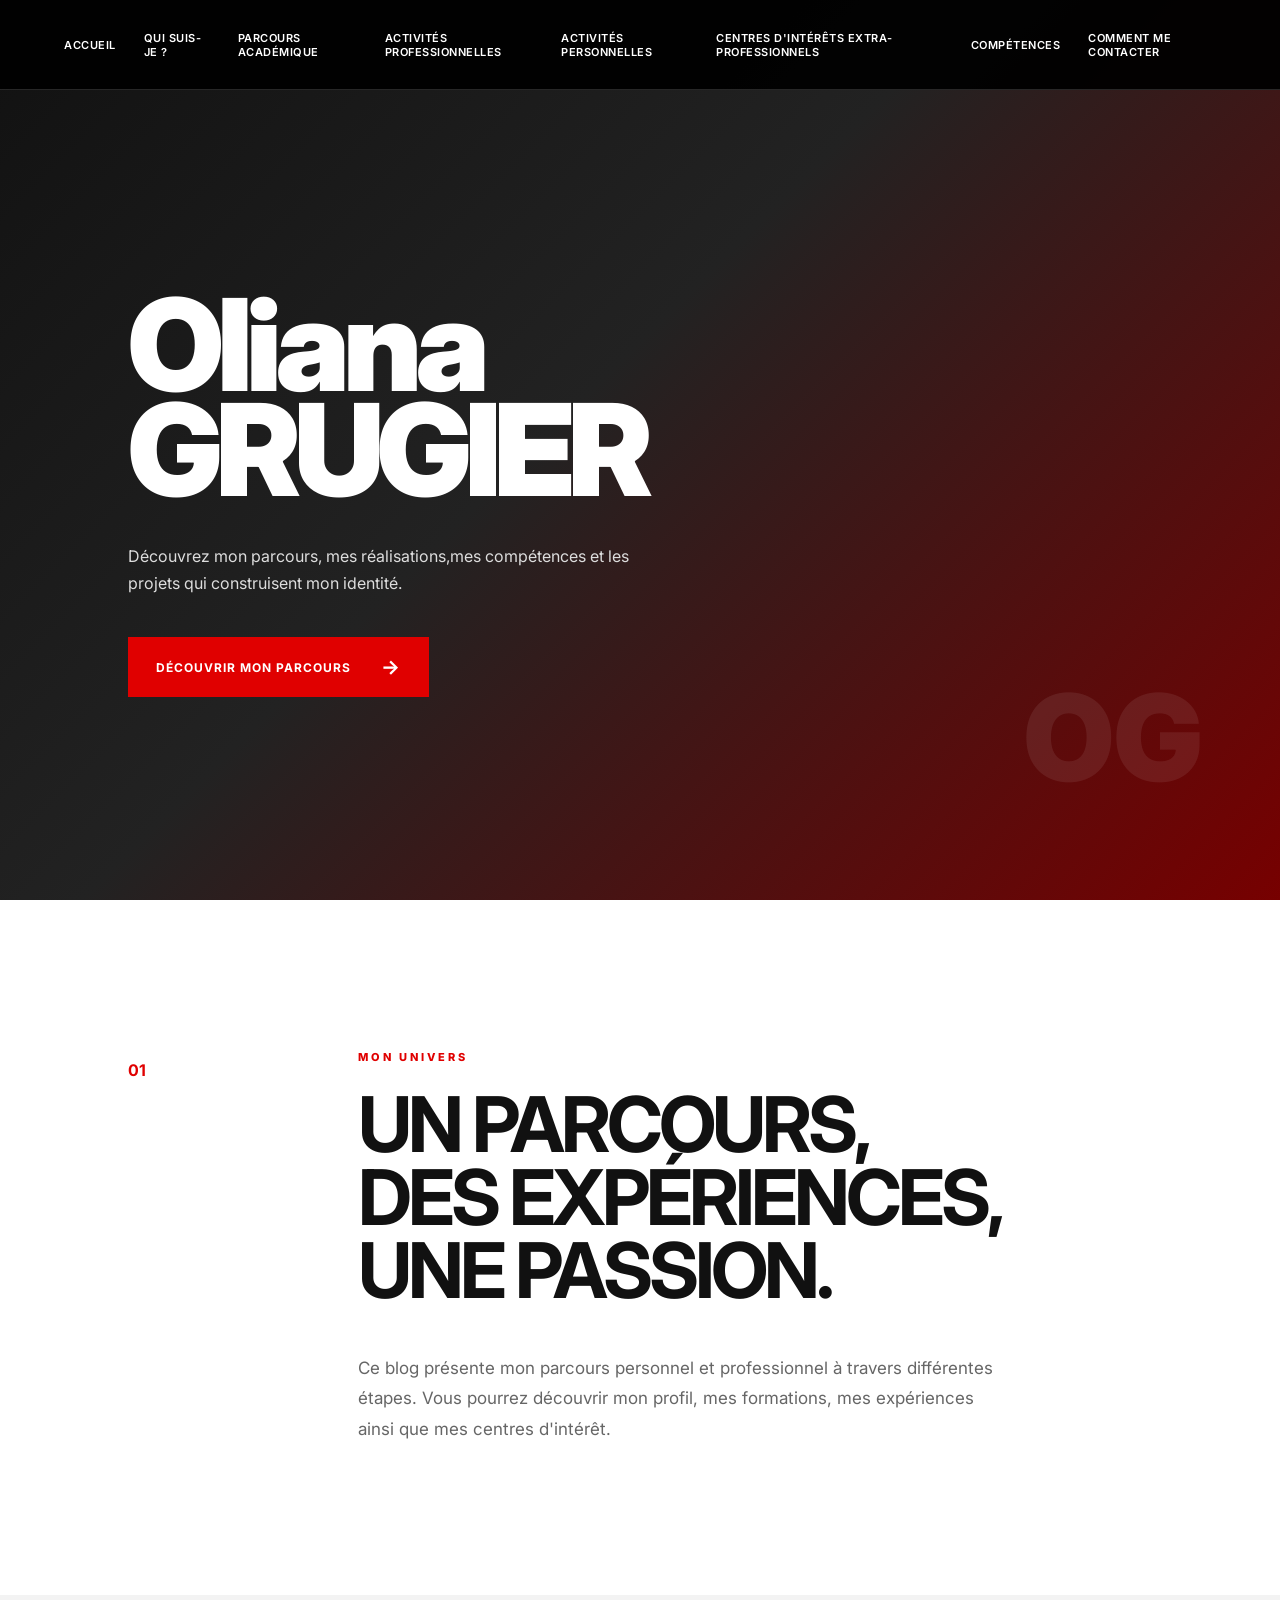
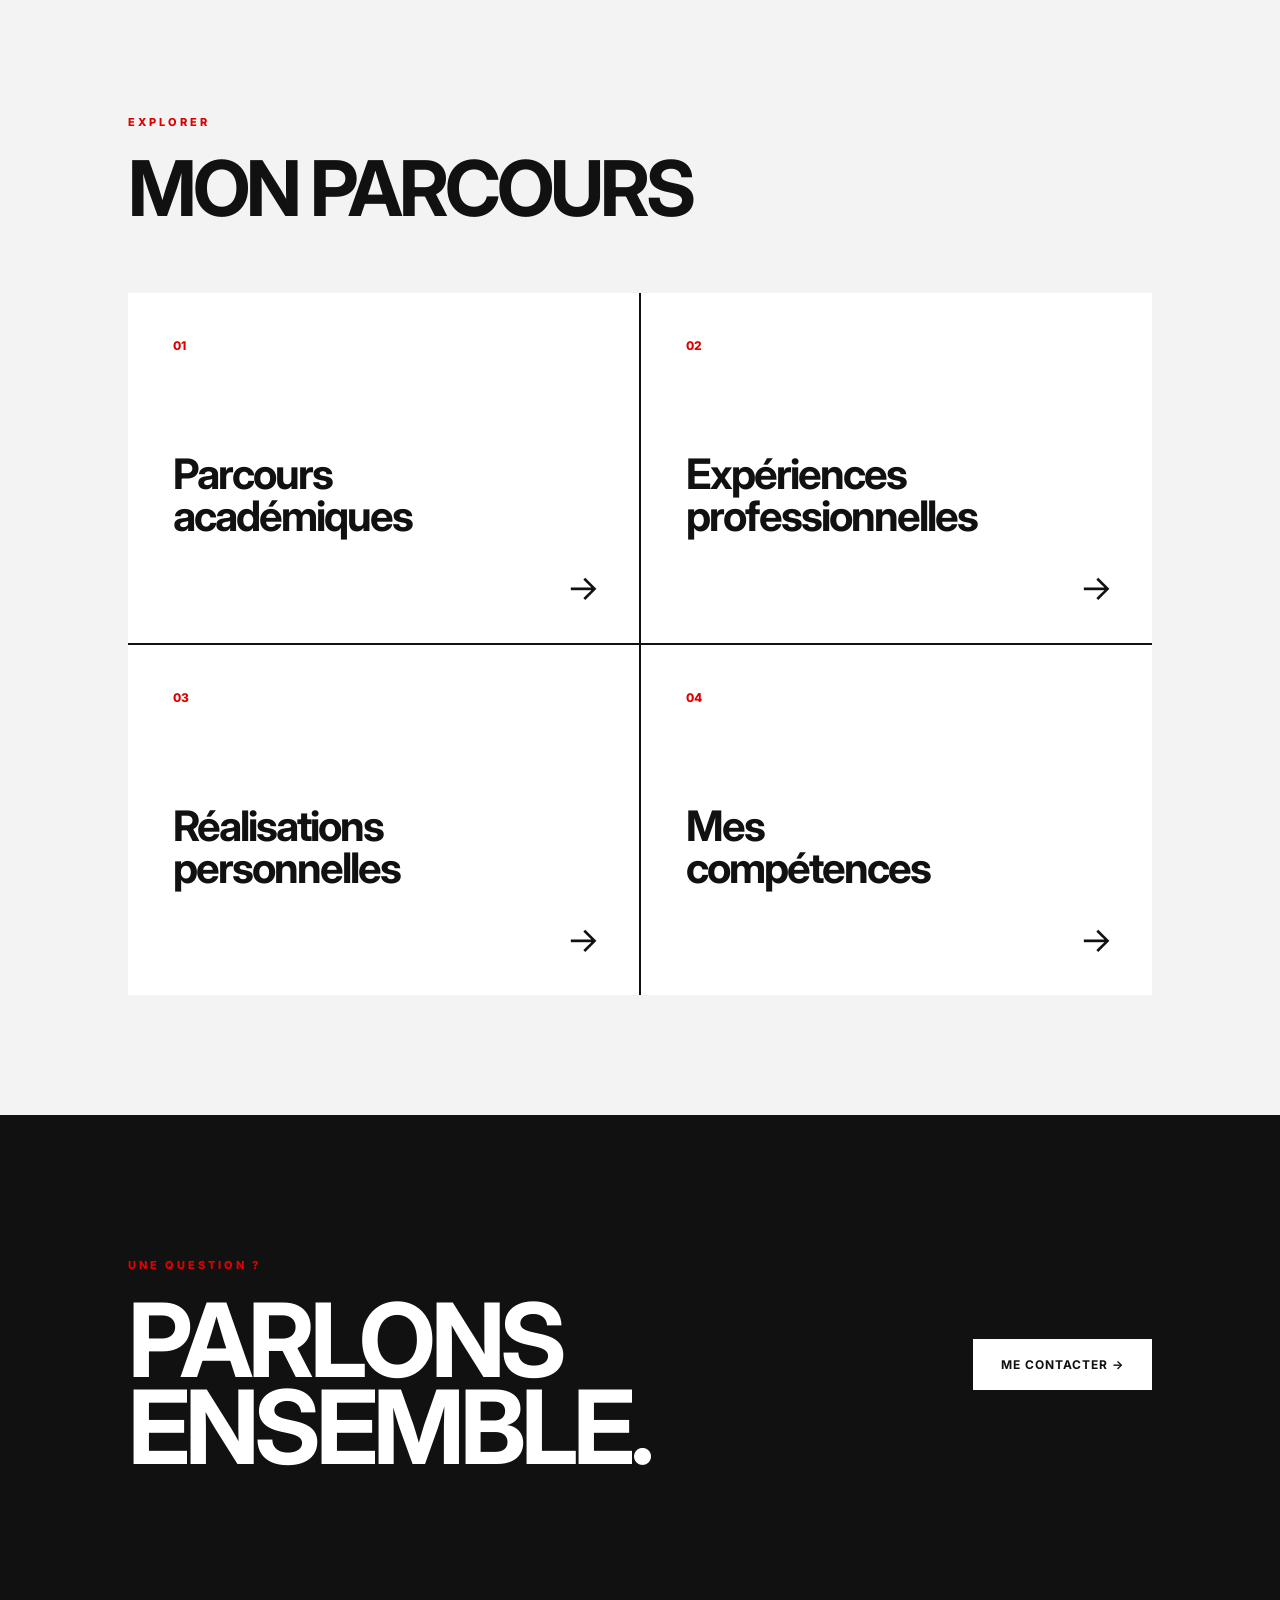
==== index.html @ 2ae7c136 "Rename Blog Oliana.html to index.html" ====
<!DOCTYPE html>
<html lang="fr">

<head>
    <meta charset="UTF-8">
    <meta name="viewport" content="width=device-width, initial-scale=1.0">

    <title>Accueil | Blog </title>

    <link rel="stylesheet" href="Blog.css">

    <link rel="preconnect" href="https://fonts.googleapis.com">
    <link rel="preconnect" href="https://fonts.gstatic.com" crossorigin>

    <link
        href="https://fonts.googleapis.com/css2?family=Inter:wght@300;400;500;600;700;800;900&display=swap"
        rel="stylesheet">
</head>

<body>

    <!-- =========================
         HEADER
    ========================== -->

    <header class="header">
        <nav class="navigation">

	<a href="Blog Oliana.html"> Accueil </a>        
	<a href="Qui suis-je.html">Qui suis-je ?</a>
	
        <a href="Parcours academique et realisations academiques.html"> Parcours académique </a>

        <a href="Activites professionnelles.html"> Activités professionnelles</a>

        <a href="Activites personnelles.html"> Activités personnelles </a>

        <a href="Centres d'interets extra-professionnels.html"> Centres d'intérêts extra-professionnels </a>

        <a href="Competences.html"> Compétences </a>

        <a href="Comment me contacter.html"> Comment me contacter </a>
        </nav>

        <button class="menu-button" onclick="toggleMenu()">
            ☰
        </button>

    </header>


    <!-- =========================
         MENU MOBILE
    ========================== -->

    <div class="mobile-menu" id="mobileMenu">

	<a href="Blog Oliana.html"> Accueil </a>        
	<a href="Qui suis-je.html">Qui suis-je ?</a>
	
        <a href="Parcours academique et realisations academiques.html"> Parcours académique </a>

        <a href="Activites professionnelles.html"> Activités professionnelles</a>

        <a href="Activites personnelles.html"> Activités personnelles </a>

        <a href="Centres d'interets extra-professionnels.html"> Centres d'intérêts extra-professionnels </a>

        <a href="Competences.html"> Compétences </a>

        <a href="Comment me contacter.html"> Comment me contacter </a>

    </div>


    <!-- =========================
         HERO
    ========================== -->

    <main>

        <section class="hero">

            <div class="hero-overlay"></div>

            <div class="hero-content">

                                    
                </p>

                <h1> Oliana <br> GRUGIER </h1>

                <p class="hero-description"> Découvrez mon parcours, mes réalisations,mes compétences et les projets qui construisent
                    mon identité. </p>

                <a href="Qui suis-je.html" class="button"> Découvrir mon parcours <span>→</span>
                </a>

            </div>

            <div class="hero-number"> OG </div>

        </section>


        <!-- =========================
             INTRODUCTION
        ========================== -->

        <section class="intro section">

            <div class="section-number"> 01 </div>

            <div class="intro-content">

                <p class="red-title"> MON UNIVERS </p>

                <h2> UN PARCOURS, <br> DES EXPÉRIENCES, <br> UNE PASSION. </h2>

                <p> Ce blog présente mon parcours personnel et professionnel à travers différentes étapes.
                    Vous pourrez découvrir mon profil, mes formations,
                    mes expériences ainsi que mes centres d'intérêt.
                </p>

            </div>

        </section>


        <!-- =========================
             CARTES
        ========================== -->

        <section class="cards-section">

            <div class="cards-header">

                <p class="red-title"> EXPLORER </p>

                <h2> MON PARCOURS </h2>

            </div>


            <div class="cards-grid">

                <a href="Parcours academique et realisations academiques.html" class="portfolio-card">

                    <div class="card-number"> 01 </div>

                    <h3> Parcours <br> académiques</h3>

                    <span class="card-arrow">
                        →
                    </span>

                </a>


                <a href="Activites professionnelles.html" class="portfolio-card">

                    <div class="card-number"> 02 </div>

                    <h3> Expériences <br> professionnelles </h3>

                    <span class="card-arrow">
                        →
                    </span>

                </a>


                <a href="Activites personnelles.html" class="portfolio-card">

                    <div class="card-number"> 03 </div>

                    <h3> Réalisations <br> personnelles </h3>

                    <span class="card-arrow">
                        →
                    </span>

                </a>


                <a href="Competences.html" class="portfolio-card">

                    <div class="card-number"> 04 </div>

                    <h3> Mes <br> compétences </h3>

                    <span class="card-arrow">
                        →
                    </span>

                </a>

            </div>

        </section>


        <!-- =========================
             CTA
        ========================== -->

        <section class="contact-banner">

            <div>

                <p class="red-title"> UNE QUESTION ? </p>

                <h2> PARLONS <br> ENSEMBLE.</h2>

            </div>

            <a href="Comment me contacter.html" class="button button-light"> Me contacter → </a>

        </section>

    </main>


    <!-- =========================
         FOOTER
    ========================== -->

  
    <script src="js/script.js"></script>

</body>
</html>
---- Blog.css ----
/* =====================================================
   RESET
===================================================== */

* {
    margin: 0;
    padding: 0;
    box-sizing: border-box;
}

html {
    scroll-behavior: smooth;
}

body {
    font-family: "Inter", Arial, sans-serif;
    background: #ffffff;
    color: #111111;
    overflow-x: hidden;
}

a {
    text-decoration: none;
    color: inherit;
}

button {
    font-family: inherit;
}


/* =====================================================
   HEADER
===================================================== */

.header {
    position: fixed;
    top: 0;
    left: 0;

    width: 100%;
    height: 90px;

    padding: 0 5%;

    display: flex;
    align-items: center;
    justify-content: space-between;

    background: rgba(0, 0, 0, 0.94);

    color: white;

    z-index: 1000;

    border-bottom: 1px solid rgba(255,255,255,0.15);
}


/* LOGO */

.logo a {
    display: flex;
    flex-direction: column;

    line-height: 1;
}

.logo-main {
    font-size: 24px;
    font-weight: 900;
    letter-spacing: 4px;
}

.logo-sub {
    margin-top: 5px;

    font-size: 9px;
    font-weight: 500;

    letter-spacing: 4px;

    color: #999;
}


/* NAVIGATION */

.navigation {
    display: flex;
    align-items: center;
    gap: 28px;
}

.navigation a {
    position: relative;

    font-size: 11px;
    font-weight: 600;

    text-transform: uppercase;
    letter-spacing: 0.5px;

    color: #fff;

    transition: 0.3s ease;
}

.navigation a::after {
    content: "";

    position: absolute;

    bottom: -8px;
    left: 0;

    width: 0;
    height: 2px;

    background: #e00000;

    transition: width 0.3s ease;
}

.navigation a:hover {
    color: #ddd;
}

.navigation a:hover::after {
    width: 100%;
}


/* =====================================================
   MOBILE MENU
===================================================== */

.menu-button {
    display: none;

    background: none;
    border: none;

    color: white;

    font-size: 25px;

    cursor: pointer;
}

.mobile-menu {
    display: none;
}


/* =====================================================
   HERO
===================================================== */

.hero {
    position: relative;

    height: 100vh;
    min-height: 700px;

    background:
        linear-gradient(
            90deg,
            rgba(0,0,0,0.85),
            rgba(0,0,0,0.35),
            rgba(0,0,0,0.15)
        ),
        url("../images/hero.jpg");

    background-size: cover;
    background-position: center;

    color: white;

    display: flex;
    align-items: center;

    padding: 0 10%;
}


/* si aucune image n'est encore disponible */

.hero-overlay {
    position: absolute;

    inset: 0;

    background:
        linear-gradient(
            135deg,
            #111 0%,
            #222 45%,
            #700 100%
        );

    z-index: 0;
}

.hero-content {
    position: relative;
    z-index: 2;

    max-width: 700px;

    padding-top: 90px;
}

.hero-small {
    color: #e00000;

    font-size: 12px;
    font-weight: 700;

    letter-spacing: 4px;

    margin-bottom: 25px;
}

.hero h1 {
    font-size: clamp(70px, 10vw, 150px);

    line-height: 0.82;

    font-weight: 900;

    letter-spacing: -7px;

    margin-bottom: 40px;
}

.hero-description {
    max-width: 520px;

    font-size: 16px;
    line-height: 1.7;

    color: #ddd;

    margin-bottom: 40px;
}


/* NUMERO */

.hero-number {
    position: absolute;

    right: 6%;
    bottom: 10%;

    font-size: 120px;

    font-weight: 900;

    color: rgba(255,255,255,0.08);

    z-index: 1;
}


/* =====================================================
   BUTTON
===================================================== */

.button {
    display: inline-flex;

    align-items: center;
    gap: 30px;

    padding: 18px 28px;

    background: #e00000;

    color: white;

    font-size: 12px;
    font-weight: 700;

    text-transform: uppercase;

    letter-spacing: 1px;

    transition: 0.3s ease;
}

.button:hover {
    background: white;
    color: #111;

    transform: translateX(5px);
}

.button span {
    font-size: 20px;
}


/* =====================================================
   SECTIONS
===================================================== */

.section {
    padding: 150px 10%;

}

.intro {
    display: grid;

    grid-template-columns: 150px 1fr;

    gap: 80px;

}

.section-number {
    font-size: 16px;

    font-weight: 700;

    color: #e00000;

    padding-top: 10px;
}

.red-title {
    color: #e00000;

    font-size: 11px;

    font-weight: 800;

    letter-spacing: 3px;

    margin-bottom: 25px;
}

.intro h2 {
    font-size: clamp(45px, 6vw, 90px);

    line-height: 0.95;

    letter-spacing: -4px;

    margin-bottom: 45px;
}

.intro p:not(.red-title) {
    max-width: 650px;

    font-size: 17px;

    line-height: 1.8;

    color: #666;
}


/* =====================================================
   CARDS
===================================================== */

.cards-section {
    padding: 120px 10%;

    background: #f3f3f3;
}

.cards-header {
    margin-bottom: 70px;
}

.cards-header h2 {
    font-size: clamp(45px, 6vw, 85px);

    line-height: 0.9;

    letter-spacing: -4px;
}


.cards-grid {
    display: grid;

    grid-template-columns: repeat(2, 1fr);

    gap: 2px;

    background: #111;
}


.portfolio-card {
    position: relative;

    min-height: 350px;

    padding: 45px;

    background: white;

    overflow: hidden;

    transition: 0.4s ease;
}

.portfolio-card::before {
    content: "";

    position: absolute;

    left: 0;
    bottom: 0;

    width: 100%;
    height: 0;

    background: #e00000;

    transition: 0.4s ease;

    z-index: 0;
}

.portfolio-card:hover::before {
    height: 100%;
}

.portfolio-card:hover {
    color: white;
}

.card-number,
.portfolio-card h3,
.card-arrow {
    position: relative;
    z-index: 1;
}

.card-number {
    font-size: 12px;

    color: #e00000;

    font-weight: 800;

    margin-bottom: 100px;
}

.portfolio-card h3 {
    font-size: 42px;

    line-height: 1;

    letter-spacing: -2px;
}

.card-arrow {
    position: absolute;

    right: 40px;
    bottom: 35px;

    font-size: 35px;
}


/* =====================================================
   CONTACT BANNER
===================================================== */

.contact-banner {
    min-height: 500px;

    padding: 100px 10%;

    background: #111;

    color: white;

    display: flex;

    justify-content: space-between;
    align-items: center;
}

.contact-banner h2 {
    font-size: clamp(55px, 8vw, 110px);

    line-height: 0.85;

    letter-spacing: -5px;
}

.button-light {
    background: white;

    color: #111;
}

.button-light:hover {
    background: #e00000;

    color: white;
}


/* =====================================================
   FOOTER
===================================================== */

footer {
    min-height: 130px;

    padding: 40px 10%;

    background: #050505;

    color: white;

    display: flex;

    justify-content: space-between;
    align-items: center;
}

.footer-logo {
    font-weight: 900;

    letter-spacing: 4px;
}

footer p {
    color: #777;

    font-size: 12px;
}


/* =====================================================
   PAGE INTERNE
===================================================== */

.inner-page {
    padding-top: 90px;
}


/* HERO PAGE INTERNE */

.page-hero {
    min-height: 500px;

    padding: 120px 10%;

    background: #111;

    color: white;

    display: flex;

    flex-direction: column;

    justify-content: center;
}

.page-hero .red-title {
    margin-bottom: 30px;
}

.page-hero h1 {
    max-width: 1100px;

    font-size: clamp(50px, 8vw, 120px);

    line-height: 0.9;

    letter-spacing: -5px;
}


/* CONTENU PAGE */

.page-content {
    padding: 120px 10%;

    max-width: 1400px;

    margin: auto;
}

.page-content h2 {
    font-size: 50px;

    margin-bottom: 30px;

    letter-spacing: -2px;
}

.page-content p {
    max-width: 850px;

    font-size: 17px;

    line-height: 1.8;

    color: #555;

    margin-bottom: 25px;
}


/* =====================================================
   TIMELINE
===================================================== */

.timeline {
    margin-top: 70px;

    border-left: 2px solid #ddd;

    padding-left: 40px;
}

.timeline-item {
    position: relative;

    margin-bottom: 70px;
}

.timeline-item::before {
    content: "";

    position: absolute;

    left: -49px;
    top: 5px;

    width: 15px;
    height: 15px;

    background: #e00000;

    border-radius: 50%;
}

.timeline-year {
    color: #e00000;

    font-size: 13px;

    font-weight: 800;

    letter-spacing: 2px;

    margin-bottom: 10px;
}

.timeline-item h3 {
    font-size: 30px;

    margin-bottom: 10px;
}


/* =====================================================
   COMPETENCES
===================================================== */

.skills {
    display: grid;

    grid-template-columns: repeat(2, 1fr);

    gap: 50px;

    margin-top: 60px;
}

.skill {
    padding: 30px;

    border: 1px solid #ddd;
}

.skill-header {
    display: flex;

    justify-content: space-between;

    margin-bottom: 15px;
}

.skill-name {
    font-weight: 700;
}

.skill-percent {
    color: #e00000;
}

.skill-bar {
    width: 100%;
    height: 11px;

    background: #ddd;
}

.skill-progress {
    height: 100%;

    background: #e00000;
}


/* =====================================================
   CONTACT
===================================================== */

.contact-list {
    margin-top: 60px;
}

.contact-item {
    padding: 35px 0;

    border-bottom: 1px solid #ddd;
}

.contact-item span {
    display: block;

    color: #e00000;

    font-size: 11px;

    font-weight: 800;

    letter-spacing: 2px;

    margin-bottom: 10px;
}

.contact-item a,
.contact-item p {
    font-size: 25px;

    color: #111;
}


/* =====================================================
   BOUTON RETOUR
===================================================== */

.back-home {
    display: inline-flex;

    align-items: center;

    gap: 15px;

    margin-top: 50px;

    color: #111;

    font-size: 12px;

    font-weight: 800;

    text-transform: uppercase;

    letter-spacing: 1px;

    transition: 0.3s;
}

.back-home:hover {
    color: #e00000;

    transform: translateX(-5px);
}


/* =====================================================
   RESPONSIVE
===================================================== */

@media (max-width: 1100px) {

    .navigation {
        display: none;
    }

    .menu-button {
        display: block;
    }

    .mobile-menu {
        position: fixed;

        top: 90px;
        left: 0;

        width: 100%;

        background: #111;

        z-index: 999;

        padding: 30px;

        display: none;

        flex-direction: column;
    }

    .mobile-menu.active {
        display: flex;
    }

    .mobile-menu a {
        padding: 18px 0;

        color: white;

        border-bottom: 1px solid #333;

        text-transform: uppercase;

        font-size: 13px;

        font-weight: 600;
    }

    .intro {
        grid-template-columns: 1fr;

        gap: 20px;
    }
}


@media (max-width: 700px) {

    .header {
        height: 75px;

        padding: 0 25px;
    }

    .logo-main {
        font-size: 19px;
    }

    .hero {
        min-height: 650px;

        padding: 0 25px;
    }

    .hero h1 {
        font-size: 70px;

        letter-spacing: -4px;
    }

    .hero-number {
        display: none;
    }

    .section {
        padding: 90px 25px;
    }

    .intro h2,
    .cards-header h2 {
        letter-spacing: -2px;
    }

    .cards-section {
        padding: 80px 25px;
    }

    .cards-grid {
        grid-template-columns: 1fr;
    }

    .portfolio-card {
        min-height: 300px;
    }

    .portfolio-card h3 {
        font-size: 35px;
    }

    .contact-banner {
        padding: 80px 25px;

        flex-direction: column;

        align-items: flex-start;

        gap: 50px;
    }

    footer {
        padding: 35px 25px;

        flex-direction: column;

        align-items: flex-start;

        gap: 20px;
    }

    .page-hero {
        padding: 100px 25px;
    }

    .page-content {
        padding: 80px 25px;
    }

    .skills {
        grid-template-columns: 1fr;
    }

}






/* Le conteneur des passions */
.skills {
    display: flex;
    flex-direction: column;
    width: 100%;
    max-width: none;
    gap: 30px;
    box-sizing: border-box;
}

/* Chaque encadré prend toute la largeur disponible */
.skills .skill {
    width: 100%;
    max-width: none;
    flex: 0 0 100%;
    box-sizing: border-box;
}

/* Le texte utilise toute la largeur du cadre */
.skills .skill p {
    width: 100%;
    max-width: none;
    box-sizing: border-box;
}
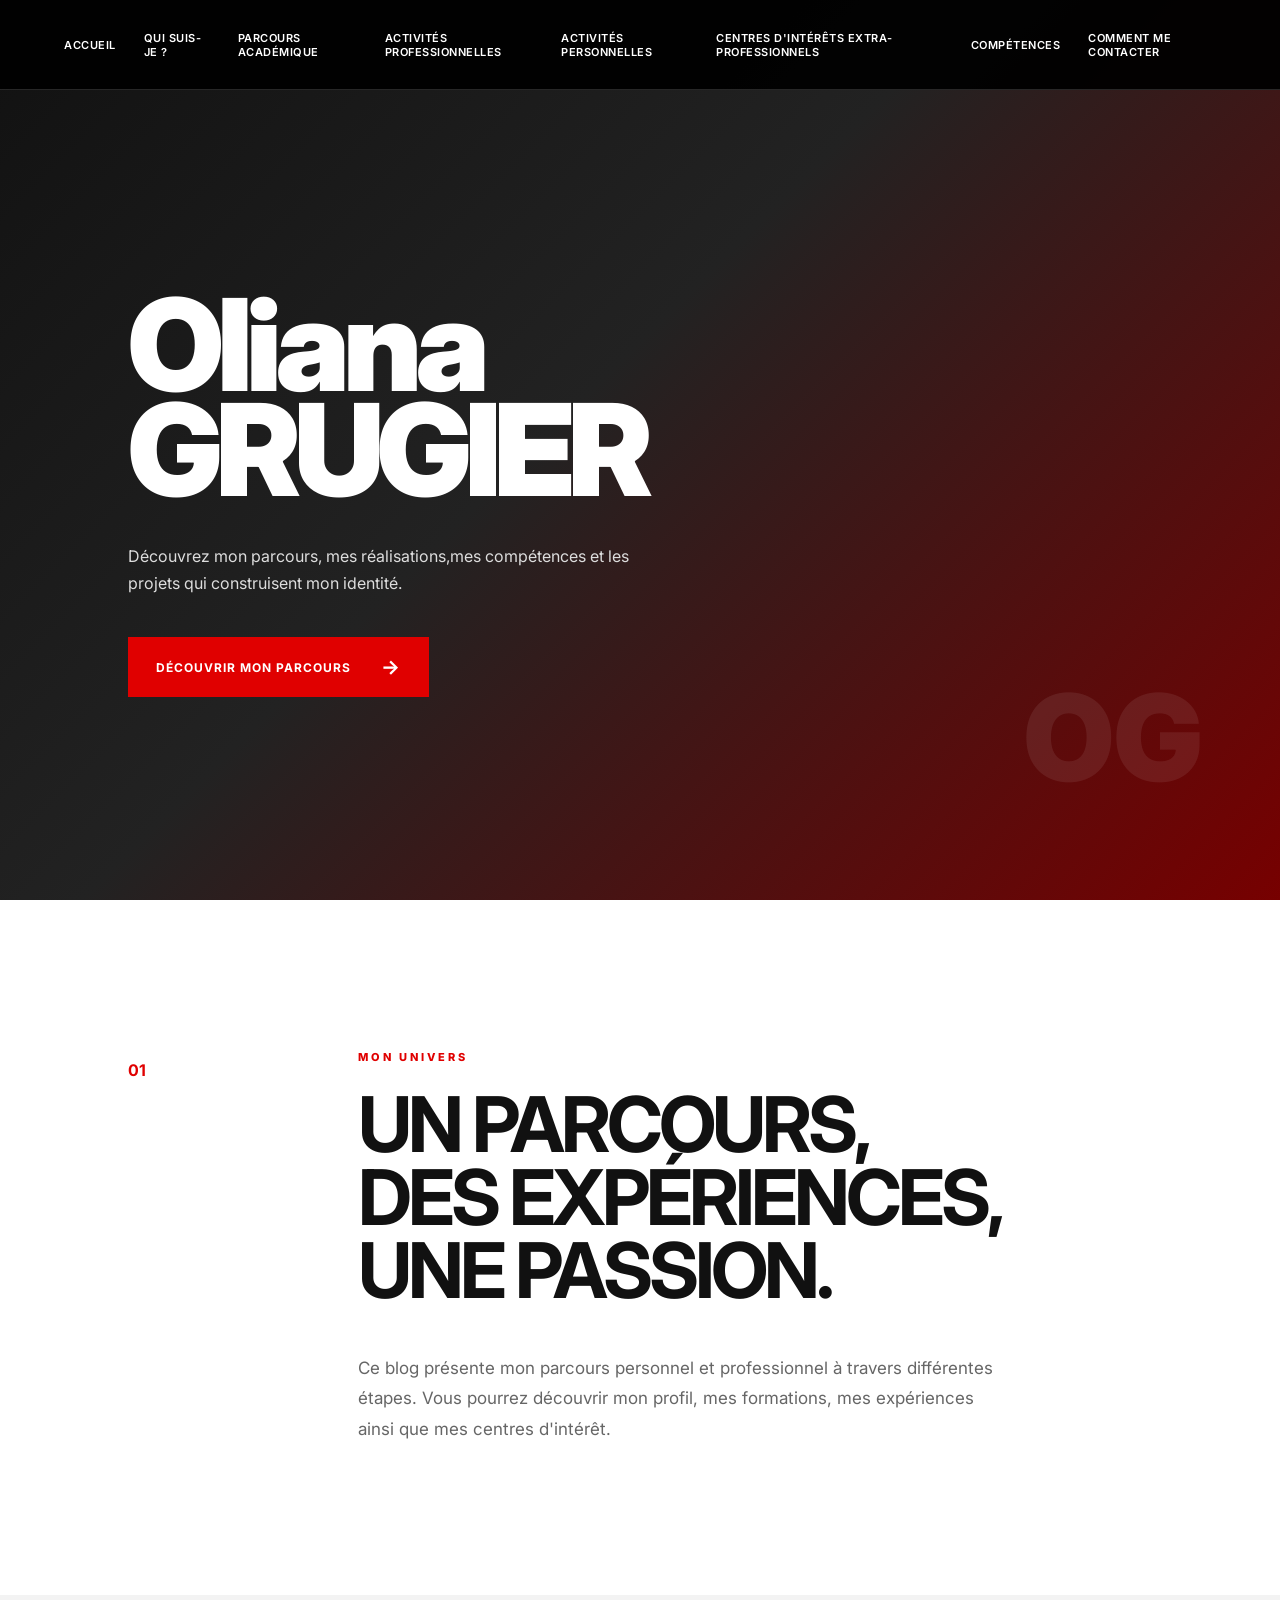
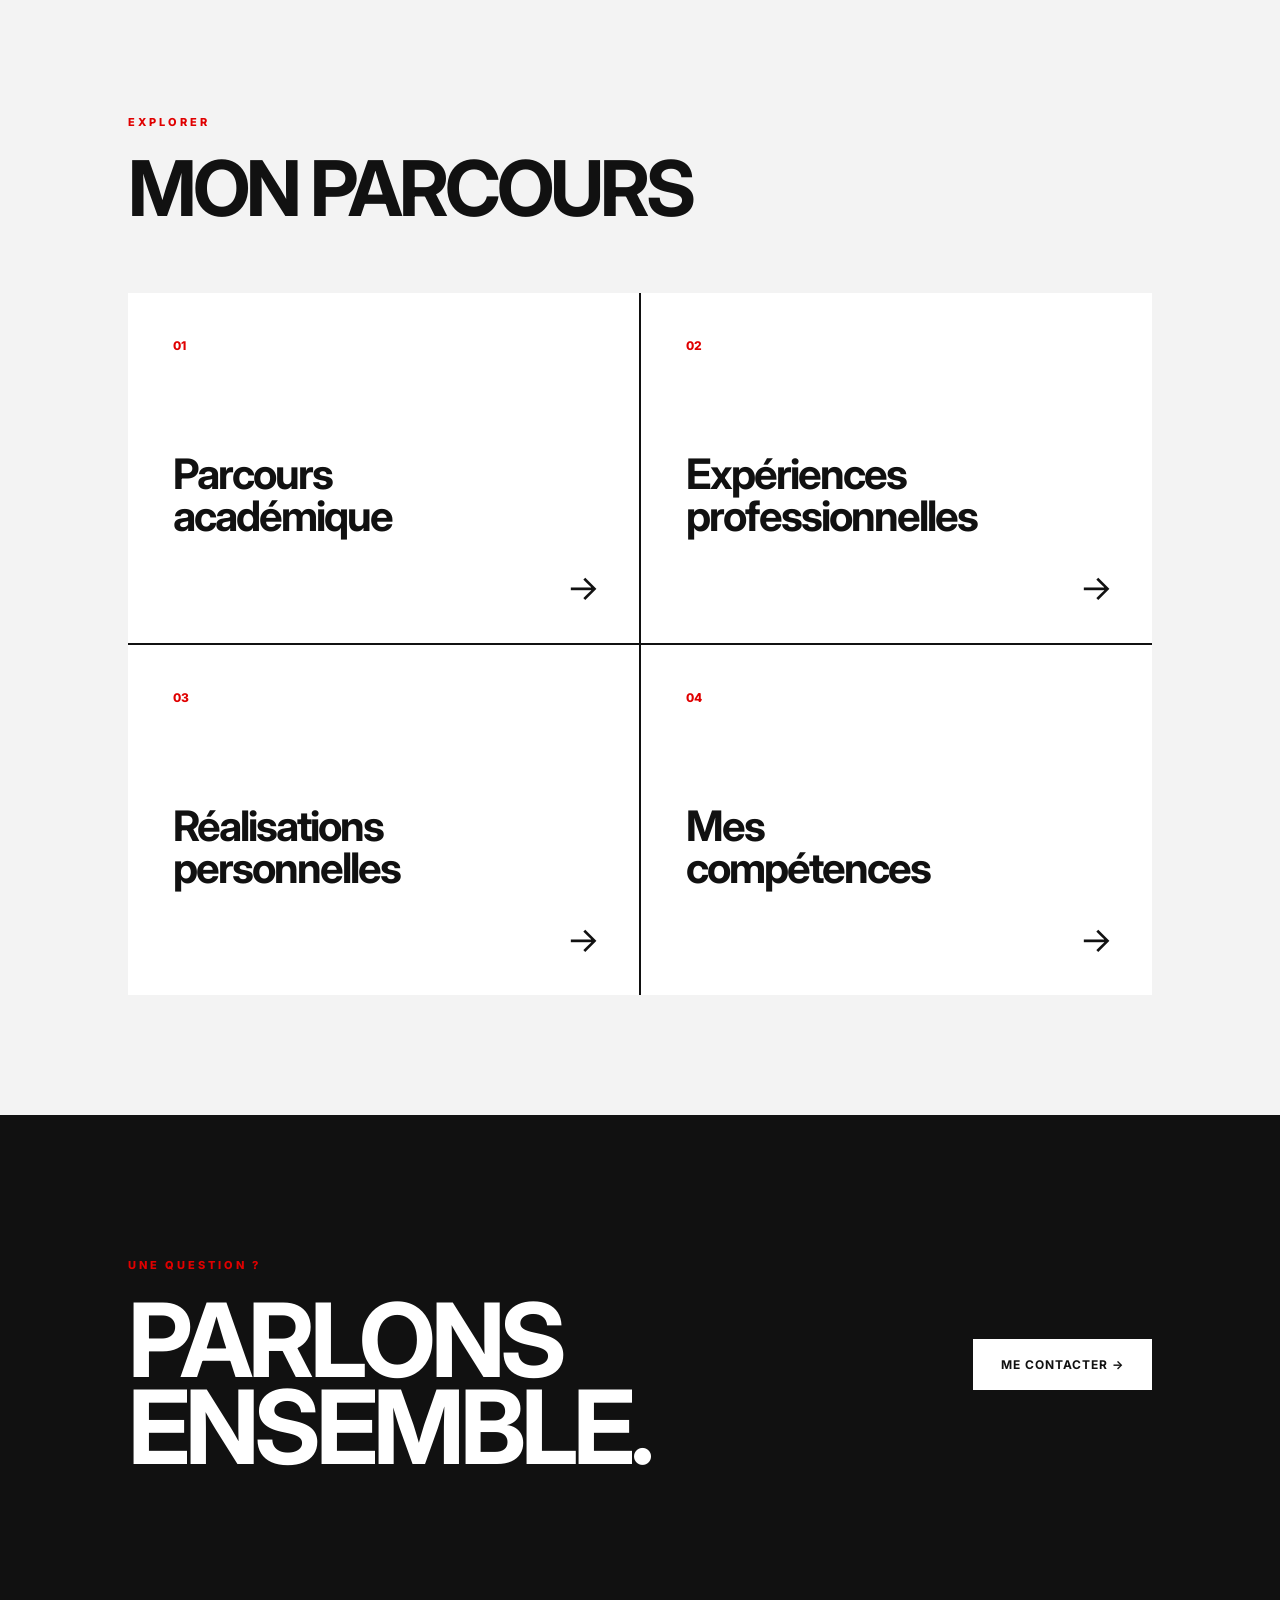
==== commit 03fd32d5: "Update index.html" ====
--- a/index.html
+++ b/index.html
@@ -26,7 +26,7 @@
     <header class="header">
         <nav class="navigation">
 
-	<a href="Blog Oliana.html"> Accueil </a>        
+	<a href="index.html"> Accueil </a>        
 	<a href="Qui suis-je.html">Qui suis-je ?</a>
 	
         <a href="Parcours academique et realisations academiques.html"> Parcours académique </a>
@@ -55,7 +55,7 @@
 
     <div class="mobile-menu" id="mobileMenu">
 
-	<a href="Blog Oliana.html"> Accueil </a>        
+	<a href="index.html"> Accueil </a>        
 	<a href="Qui suis-je.html">Qui suis-je ?</a>
 	
         <a href="Parcours academique et realisations academiques.html"> Parcours académique </a>
@@ -148,7 +148,7 @@
 
                     <div class="card-number"> 01 </div>
 
-                    <h3> Parcours <br> académiques</h3>
+                    <h3> Parcours <br> académique</h3>
 
                     <span class="card-arrow">
                         →
